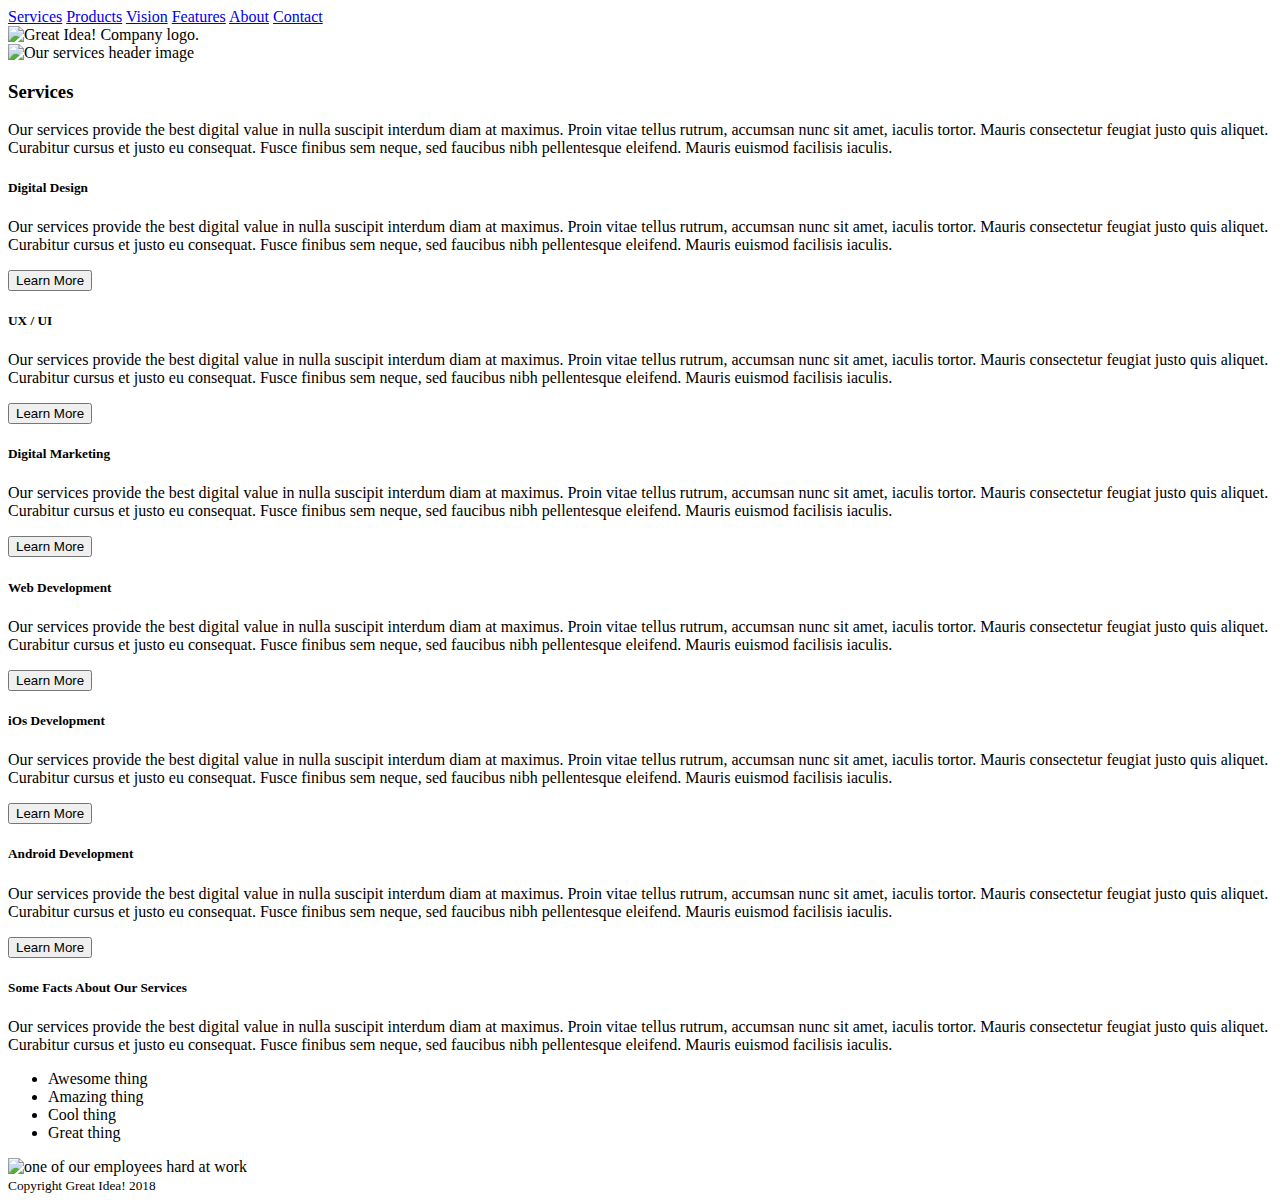
==== great-idea/services.html @ 1a52dacc "worked up html" ====
<!doctype html>

<html lang="en">

<head>
  <meta charset="utf-8">

  <title>Great Idea!</title>

  <link href="https://fonts.googleapis.com/css?family=Bangers|Titillium+Web" rel="stylesheet">
  <link rel="stylesheet" href="css/index.css">

  <!--[if lt IE 9]>
    <script src="https://cdnjs.cloudflare.com/ajax/libs/html5shiv/3.7.3/html5shiv.js"></script>
  <![endif]-->
</head>

<body>
  <div class="wrapper">
    <nav class="nav">
      <a href="#services" class="nav-services">Services</a>
      <a href="#product" class="nav-product">Products</a>
      <a href="#vision" class="nav-vision">Vision</a>
      <a href="#features" class="nav-features">Features</a>
      <a href="#about" class="nav-about">About</a>
      <a href="#contact" class="nav-contact">Contact</a>
    </nav>
    <div class="logo-img">
      <img class="logo" src="img/logo.png" alt="Great Idea! Company logo.">
    </div>

    <header>
      <img class="services-header-img" src="img/services-header.jpg" alt="Our services header image">
    </header>

    <section #services class="services">
      <h3>Services</h3>
      <p>
        Our services provide the best digital value in nulla suscipit interdum diam at maximus. Proin vitae tellus
        rutrum,
        accumsan nunc sit amet, iaculis tortor. Mauris consectetur feugiat justo quis aliquet. Curabitur cursus et justo
        eu
        consequat. Fusce finibus sem neque, sed faucibus nibh pellentesque eleifend. Mauris euismod facilisis iaculis.
      </p>
    </section>

    <section class="digital-design">
      <h5>Digital Design</h5>
      <p>
        Our services provide the best digital value in nulla suscipit interdum diam at maximus. Proin vitae tellus
        rutrum,
        accumsan nunc sit amet, iaculis tortor. Mauris consectetur feugiat justo quis aliquet. Curabitur cursus et justo
        eu
        consequat. Fusce finibus sem neque, sed faucibus nibh pellentesque eleifend. Mauris euismod facilisis iaculis.
      </p>
      <button>Learn More</button>
    </section>

    <section class="ux-ui">
      <h5>UX / UI</h5>
      <p>
        Our services provide the best digital value in nulla suscipit interdum diam at maximus. Proin vitae tellus
        rutrum,
        accumsan nunc sit amet, iaculis tortor. Mauris consectetur feugiat justo quis aliquet. Curabitur cursus et justo
        eu
        consequat. Fusce finibus sem neque, sed faucibus nibh pellentesque eleifend. Mauris euismod facilisis iaculis.
      </p>
      <button>Learn More</button>
    </section>

    <section class="digital">
      <h5>Digital Marketing</h5>
      <p>
        Our services provide the best digital value in nulla suscipit interdum diam at maximus. Proin vitae tellus
        rutrum,
        accumsan nunc sit amet, iaculis tortor. Mauris consectetur feugiat justo quis aliquet. Curabitur cursus et justo
        eu
        consequat. Fusce finibus sem neque, sed faucibus nibh pellentesque eleifend. Mauris euismod facilisis iaculis.
      </p>
      <button>Learn More</button>
    </section>

    <section class="web-dev">
      <h5>Web Development</h5>
      <p>
        Our services provide the best digital value in nulla suscipit interdum diam at maximus. Proin vitae tellus
        rutrum,
        accumsan nunc sit amet, iaculis tortor. Mauris consectetur feugiat justo quis aliquet. Curabitur cursus et justo
        eu
        consequat. Fusce finibus sem neque, sed faucibus nibh pellentesque eleifend. Mauris euismod facilisis iaculis.
      </p>
      <button>Learn More</button>
    </section>

    <section class="ios-dev">
      <h5>iOs Development</h5>
      <p>
        Our services provide the best digital value in nulla suscipit interdum diam at maximus. Proin vitae tellus
        rutrum,
        accumsan nunc sit amet, iaculis tortor. Mauris consectetur feugiat justo quis aliquet. Curabitur cursus et justo
        eu
        consequat. Fusce finibus sem neque, sed faucibus nibh pellentesque eleifend. Mauris euismod facilisis iaculis.
      </p>
      <button>Learn More</button>
    </section>

    <section class="android-dev">
      <h5>Android Development</h5>
      <p>
        Our services provide the best digital value in nulla suscipit interdum diam at maximus. Proin vitae tellus
        rutrum,
        accumsan nunc sit amet, iaculis tortor. Mauris consectetur feugiat justo quis aliquet. Curabitur cursus et justo
        eu
        consequat. Fusce finibus sem neque, sed faucibus nibh pellentesque eleifend. Mauris euismod facilisis iaculis.
      </p>
      <button>Learn More</button>
    </section>

    <section class="some-facts">
      <h5>Some Facts About Our Services</h5>
      <p>
        Our services provide the best digital value in nulla suscipit interdum diam at maximus. Proin vitae tellus
        rutrum,
        accumsan nunc sit amet, iaculis tortor. Mauris consectetur feugiat justo quis aliquet. Curabitur cursus et justo
        eu
        consequat. Fusce finibus sem neque, sed faucibus nibh pellentesque eleifend. Mauris euismod facilisis iaculis.
      </p>

      <ul>
        <li>Awesome thing</li>
        <li>Amazing thing</li>
        <li>Cool thing</li>
        <li>Great thing</li>
      </ul>
      <div>
        <img class="services-info-img" src="img/services-info.png" alt="one of our employees hard at work">
      </div>
    </section>
    <footer class="copyright">
      <small>Copyright Great Idea! 2018</small>
    </footer>

  </div>
</body>

</html>
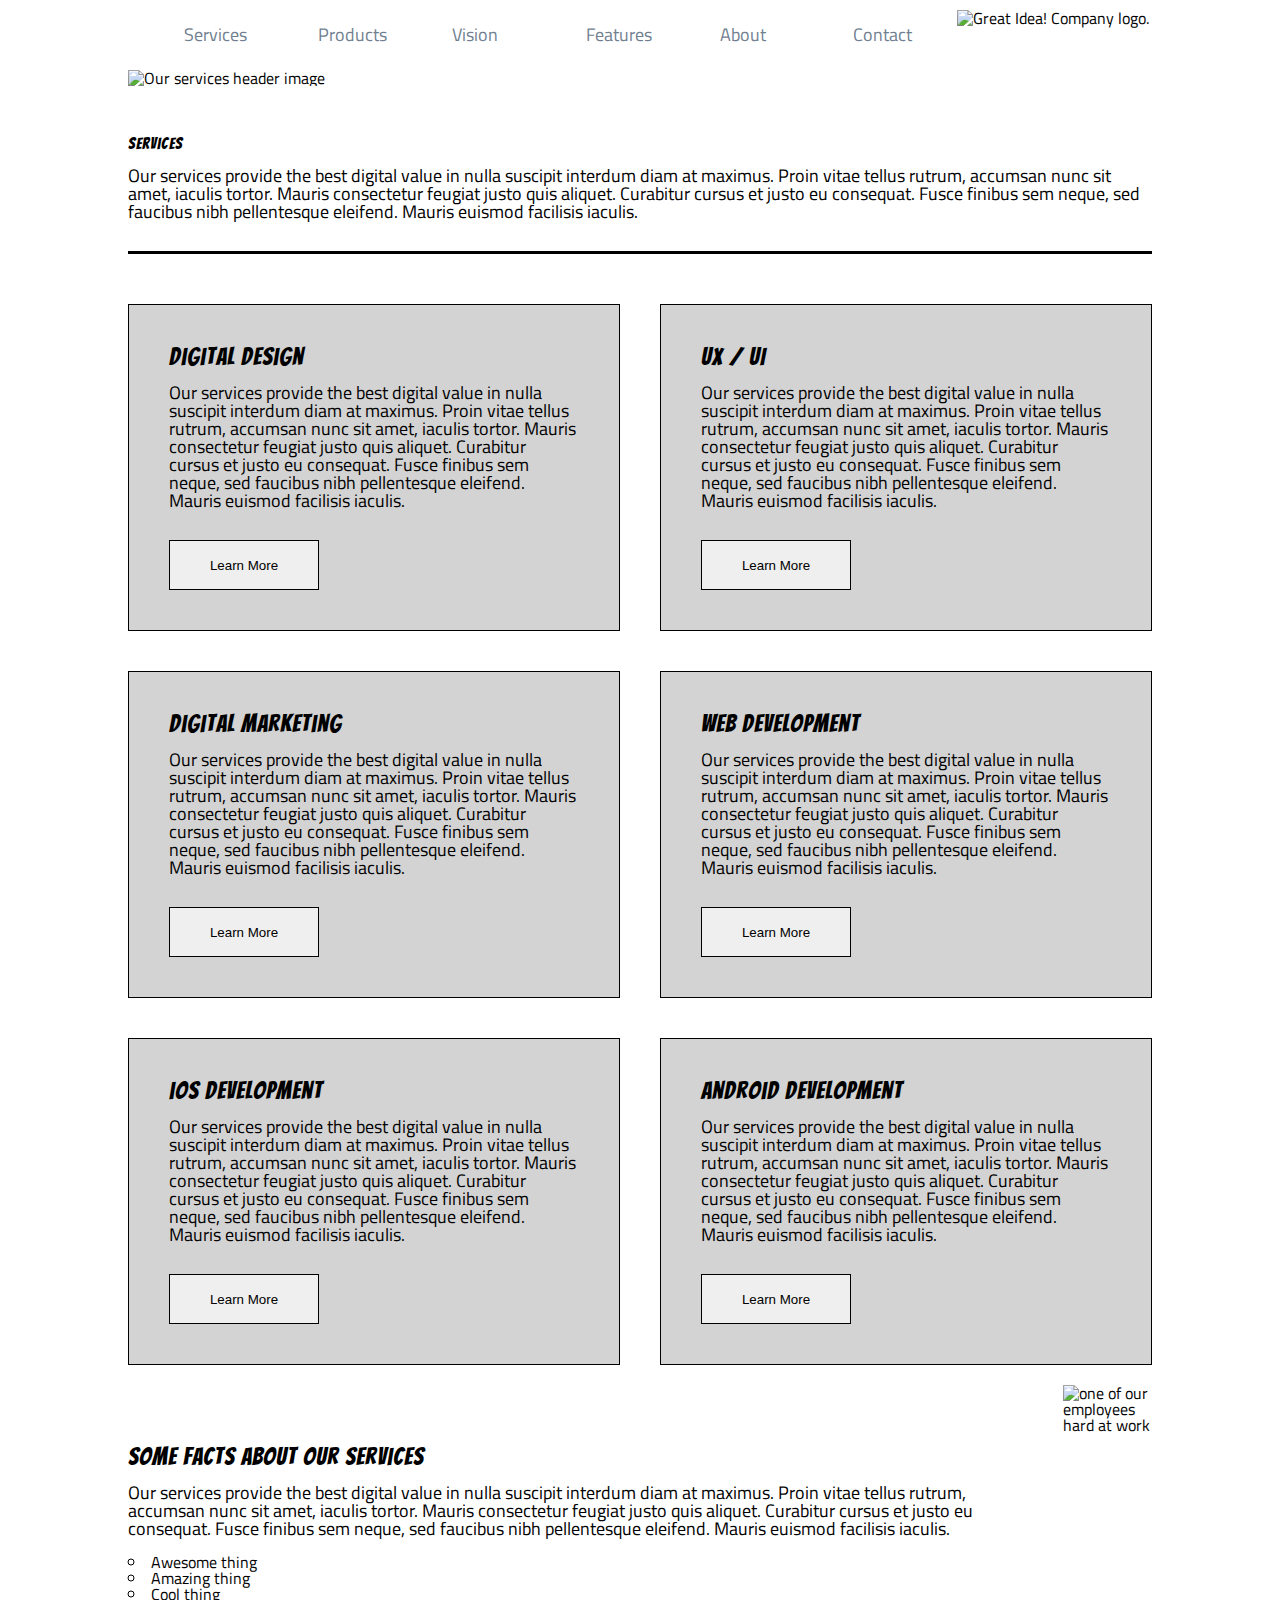
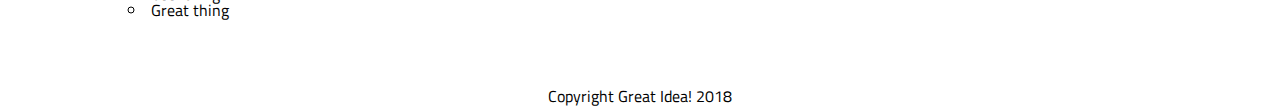
==== commit bcd77776: "completed work on services page" ====
--- a/great-idea/services.html
+++ b/great-idea/services.html
@@ -17,18 +17,17 @@
 
 <body>
   <div class="wrapper">
-    <nav class="nav">
-      <a href="#services" class="nav-services">Services</a>
-      <a href="#product" class="nav-product">Products</a>
-      <a href="#vision" class="nav-vision">Vision</a>
-      <a href="#features" class="nav-features">Features</a>
-      <a href="#about" class="nav-about">About</a>
-      <a href="#contact" class="nav-contact">Contact</a>
-    </nav>
-    <div class="logo-img">
-      <img class="logo" src="img/logo.png" alt="Great Idea! Company logo.">
+    <div class="nav-div">
+      <nav class="nav-nav">
+        <a href="#services" class="nav-services">Services</a>
+        <a href="#product" class="nav-product">Products</a>
+        <a href="#vision" class="nav-vision">Vision</a>
+        <a href="#features" class="nav-features">Features</a>
+        <a href="#about" class="nav-about">About</a>
+        <a href="#contact" class="nav-contact">Contact</a>
+      </nav>
+        <img class="logo" src="img/logo.png" alt="Great Idea! Company logo.">
     </div>
-
     <header>
       <img class="services-header-img" src="img/services-header.jpg" alt="Our services header image">
     </header>
@@ -44,78 +43,89 @@
       </p>
     </section>
 
-    <section class="digital-design">
-      <h5>Digital Design</h5>
-      <p>
-        Our services provide the best digital value in nulla suscipit interdum diam at maximus. Proin vitae tellus
-        rutrum,
-        accumsan nunc sit amet, iaculis tortor. Mauris consectetur feugiat justo quis aliquet. Curabitur cursus et justo
-        eu
-        consequat. Fusce finibus sem neque, sed faucibus nibh pellentesque eleifend. Mauris euismod facilisis iaculis.
-      </p>
-      <button>Learn More</button>
-    </section>
+    <div class="top">
+      <section class="digital-design">
+        <h5>Digital Design</h5>
+        <p>
+          Our services provide the best digital value in nulla suscipit interdum diam at maximus. Proin vitae tellus
+          rutrum,
+          accumsan nunc sit amet, iaculis tortor. Mauris consectetur feugiat justo quis aliquet. Curabitur cursus et
+          justo
+          eu
+          consequat. Fusce finibus sem neque, sed faucibus nibh pellentesque eleifend. Mauris euismod facilisis iaculis.
+        </p>
+        <button>Learn More</button>
+      </section>
 
-    <section class="ux-ui">
-      <h5>UX / UI</h5>
-      <p>
-        Our services provide the best digital value in nulla suscipit interdum diam at maximus. Proin vitae tellus
-        rutrum,
-        accumsan nunc sit amet, iaculis tortor. Mauris consectetur feugiat justo quis aliquet. Curabitur cursus et justo
-        eu
-        consequat. Fusce finibus sem neque, sed faucibus nibh pellentesque eleifend. Mauris euismod facilisis iaculis.
-      </p>
-      <button>Learn More</button>
-    </section>
+      <section class="ux-ui">
+        <h5>UX / UI</h5>
+        <p>
+          Our services provide the best digital value in nulla suscipit interdum diam at maximus. Proin vitae tellus
+          rutrum,
+          accumsan nunc sit amet, iaculis tortor. Mauris consectetur feugiat justo quis aliquet. Curabitur cursus et
+          justo
+          eu
+          consequat. Fusce finibus sem neque, sed faucibus nibh pellentesque eleifend. Mauris euismod facilisis iaculis.
+        </p>
+        <button>Learn More</button>
+      </section>
+    </div>
+    <div class="mid">
+      <section class="digital">
+        <h5>Digital Marketing</h5>
+        <p>
+          Our services provide the best digital value in nulla suscipit interdum diam at maximus. Proin vitae tellus
+          rutrum,
+          accumsan nunc sit amet, iaculis tortor. Mauris consectetur feugiat justo quis aliquet. Curabitur cursus et
+          justo
+          eu
+          consequat. Fusce finibus sem neque, sed faucibus nibh pellentesque eleifend. Mauris euismod facilisis iaculis.
+        </p>
+        <button>Learn More</button>
+      </section>
 
-    <section class="digital">
-      <h5>Digital Marketing</h5>
-      <p>
-        Our services provide the best digital value in nulla suscipit interdum diam at maximus. Proin vitae tellus
-        rutrum,
-        accumsan nunc sit amet, iaculis tortor. Mauris consectetur feugiat justo quis aliquet. Curabitur cursus et justo
-        eu
-        consequat. Fusce finibus sem neque, sed faucibus nibh pellentesque eleifend. Mauris euismod facilisis iaculis.
-      </p>
-      <button>Learn More</button>
-    </section>
+      <section class="web-dev">
+        <h5>Web Development</h5>
+        <p>
+          Our services provide the best digital value in nulla suscipit interdum diam at maximus. Proin vitae tellus
+          rutrum,
+          accumsan nunc sit amet, iaculis tortor. Mauris consectetur feugiat justo quis aliquet. Curabitur cursus et
+          justo
+          eu
+          consequat. Fusce finibus sem neque, sed faucibus nibh pellentesque eleifend. Mauris euismod facilisis iaculis.
+        </p>
+        <button>Learn More</button>
+      </section>
+    </div>
+    <div class="bottom">
+      <section class="ios-dev">
+        <h5>iOs Development</h5>
+        <p>
+          Our services provide the best digital value in nulla suscipit interdum diam at maximus. Proin vitae tellus
+          rutrum,
+          accumsan nunc sit amet, iaculis tortor. Mauris consectetur feugiat justo quis aliquet. Curabitur cursus et
+          justo
+          eu
+          consequat. Fusce finibus sem neque, sed faucibus nibh pellentesque eleifend. Mauris euismod facilisis iaculis.
+        </p>
+        <button>Learn More</button>
+      </section>
 
-    <section class="web-dev">
-      <h5>Web Development</h5>
-      <p>
-        Our services provide the best digital value in nulla suscipit interdum diam at maximus. Proin vitae tellus
-        rutrum,
-        accumsan nunc sit amet, iaculis tortor. Mauris consectetur feugiat justo quis aliquet. Curabitur cursus et justo
-        eu
-        consequat. Fusce finibus sem neque, sed faucibus nibh pellentesque eleifend. Mauris euismod facilisis iaculis.
-      </p>
-      <button>Learn More</button>
-    </section>
-
-    <section class="ios-dev">
-      <h5>iOs Development</h5>
-      <p>
-        Our services provide the best digital value in nulla suscipit interdum diam at maximus. Proin vitae tellus
-        rutrum,
-        accumsan nunc sit amet, iaculis tortor. Mauris consectetur feugiat justo quis aliquet. Curabitur cursus et justo
-        eu
-        consequat. Fusce finibus sem neque, sed faucibus nibh pellentesque eleifend. Mauris euismod facilisis iaculis.
-      </p>
-      <button>Learn More</button>
-    </section>
-
-    <section class="android-dev">
-      <h5>Android Development</h5>
-      <p>
-        Our services provide the best digital value in nulla suscipit interdum diam at maximus. Proin vitae tellus
-        rutrum,
-        accumsan nunc sit amet, iaculis tortor. Mauris consectetur feugiat justo quis aliquet. Curabitur cursus et justo
-        eu
-        consequat. Fusce finibus sem neque, sed faucibus nibh pellentesque eleifend. Mauris euismod facilisis iaculis.
-      </p>
-      <button>Learn More</button>
-    </section>
-
+      <section class="android-dev">
+        <h5>Android Development</h5>
+        <p>
+          Our services provide the best digital value in nulla suscipit interdum diam at maximus. Proin vitae tellus
+          rutrum,
+          accumsan nunc sit amet, iaculis tortor. Mauris consectetur feugiat justo quis aliquet. Curabitur cursus et
+          justo
+          eu
+          consequat. Fusce finibus sem neque, sed faucibus nibh pellentesque eleifend. Mauris euismod facilisis iaculis.
+        </p>
+        <button>Learn More</button>
+      </section>
+    </div>
+    </main>
+  <div class="end">
     <section class="some-facts">
       <h5>Some Facts About Our Services</h5>
       <p>
@@ -125,6 +135,7 @@
         eu
         consequat. Fusce finibus sem neque, sed faucibus nibh pellentesque eleifend. Mauris euismod facilisis iaculis.
       </p>
+      <br>
 
       <ul>
         <li>Awesome thing</li>
@@ -132,10 +143,14 @@
         <li>Cool thing</li>
         <li>Great thing</li>
       </ul>
+    </section>
+    <section>
       <div>
         <img class="services-info-img" src="img/services-info.png" alt="one of our employees hard at work">
       </div>
     </section>
+    </div>
+
     <footer class="copyright">
       <small>Copyright Great Idea! 2018</small>
     </footer>
--- a/great-idea/css/index.css
+++ b/great-idea/css/index.css
@@ -0,0 +1,183 @@
+/* http://meyerweb.com/eric/tools/css/reset/ 
+   v2.0 | 20110126
+   License: none (public domain)
+*/
+
+html, body, div, span, applet, object, iframe,
+h1, h2, h3, h4, h5, h6, p, blockquote, pre,
+a, abbr, acronym, address, big, cite, code,
+del, dfn, em, img, ins, kbd, q, s, samp,
+small, strike, strong, sub, sup, tt, var,
+b, u, i, center,
+dl, dt, dd, ol, ul, li,
+fieldset, form, label, legend,
+table, caption, tbody, tfoot, thead, tr, th, td,
+article, aside, canvas, details, embed, 
+figure, figcaption, footer, header, hgroup, 
+menu, nav, output, ruby, section, summary,
+time, mark, audio, video {
+	margin: 0;
+	padding: 0;
+	border: 0;
+	font-size: 100%;
+	font: inherit;
+	vertical-align: baseline;
+}
+/* HTML5 display-role reset for older browsers */
+article, aside, details, figcaption, figure, 
+footer, header, hgroup, menu, nav, section {
+	display: block;
+}
+body {
+	line-height: 1;
+}
+ol, ul {
+	list-style: none;
+}
+blockquote, q {
+	quotes: none;
+}
+blockquote:before, blockquote:after,
+q:before, q:after {
+	content: '';
+	content: none;
+}
+table {
+	border-collapse: collapse;
+	border-spacing: 0;
+}
+
+/* Set every element's box-sizing to border-box */
+* {
+    box-sizing: border-box;
+}
+
+html, body {
+    height: 100%;
+    font-family: 'Titillium Web', sans-serif;
+}
+
+h1, h2, h3, h4, h5 {
+    font-family: 'Bangers', cursive;
+    letter-spacing: 1px;
+    margin-bottom: 15px;
+}
+
+/* Copy and paste your work from yesterday here and start to refactor into flexbox */
+.wrapper {
+	margin: 10px 10%;
+	/* display: flex;
+	flex-direction: column;
+	justify-content: center; */
+	width: 80%;
+}
+.nav-div {
+	/* background-color: lightgray; */
+	display: flex;
+	justify-content: space-around;
+	width: 100%;
+}
+.nav-nav {
+	/* border: 1px solid black; */
+	justify-content: center;
+	width: 80%;
+	height: 50px;
+	display: flex;
+	justify-content: space-around;
+}
+
+nav, a {
+	padding: 8px;
+	height: 20px;
+	width: 60px;
+	/* border: 1px solid black; */
+	/* background-color: cadetblue; */
+	text-decoration: none;
+	font-size: 18px;
+	color: slategrey;
+}
+.services-header-img {
+	width: 100%;
+	margin: 10px 0;
+}
+h5 {
+	font-size: 24px;
+}
+p {
+	font-size: 18px;
+}
+button {
+	border: 1px solid black;
+	margin: 30px 0 0 0;
+	width: 150px;
+	height: 50px;
+}
+/* section {
+	border: 1px solid black;
+} */
+.services {
+	margin: 10px 0;
+	padding: 30px 0;
+	border-bottom: solid;
+}
+.top {
+	display: flex;
+
+}
+.digital-design {
+	border: 1px solid black;
+	background-color:lightgray;
+	padding: 40px;
+	margin: 40px 20px 20px 0;
+}
+.ux-ui {
+	border: 1px solid black;
+	background-color:lightgray;
+	padding: 40px;
+	margin: 40px 0 20px 20px;
+}
+.mid {
+	display: flex;
+}
+.digital {
+	border: 1px solid black;
+	background-color:lightgray;
+	padding: 40px;
+	margin: 20px 20px 20px 0;
+}
+.web-dev {
+	border: 1px solid black;
+	background-color:lightgray;
+	padding: 40px;
+	margin: 20px 0 20px 20px;
+}
+.bottom {
+	display: flex;
+}
+.ios-dev {
+	border: 1px solid black;
+	background-color:lightgray;
+	padding: 40px;
+	margin: 20px 20px 20px 0;
+}
+.android-dev {
+	border: 1px solid black;
+	background-color:lightgray;
+	padding: 40px;
+	margin: 20px 0 20px 20px;
+}
+.end {
+	display: flex;
+}
+.some-facts {
+	padding: 40px 0 0 0;
+	margin: 20px 50px 0px 0px;
+}
+ul {
+	list-style: circle inside;
+}
+footer {
+	display: flex;
+	margin: 70px 0 10px 0;
+	justify-content: center;
+}